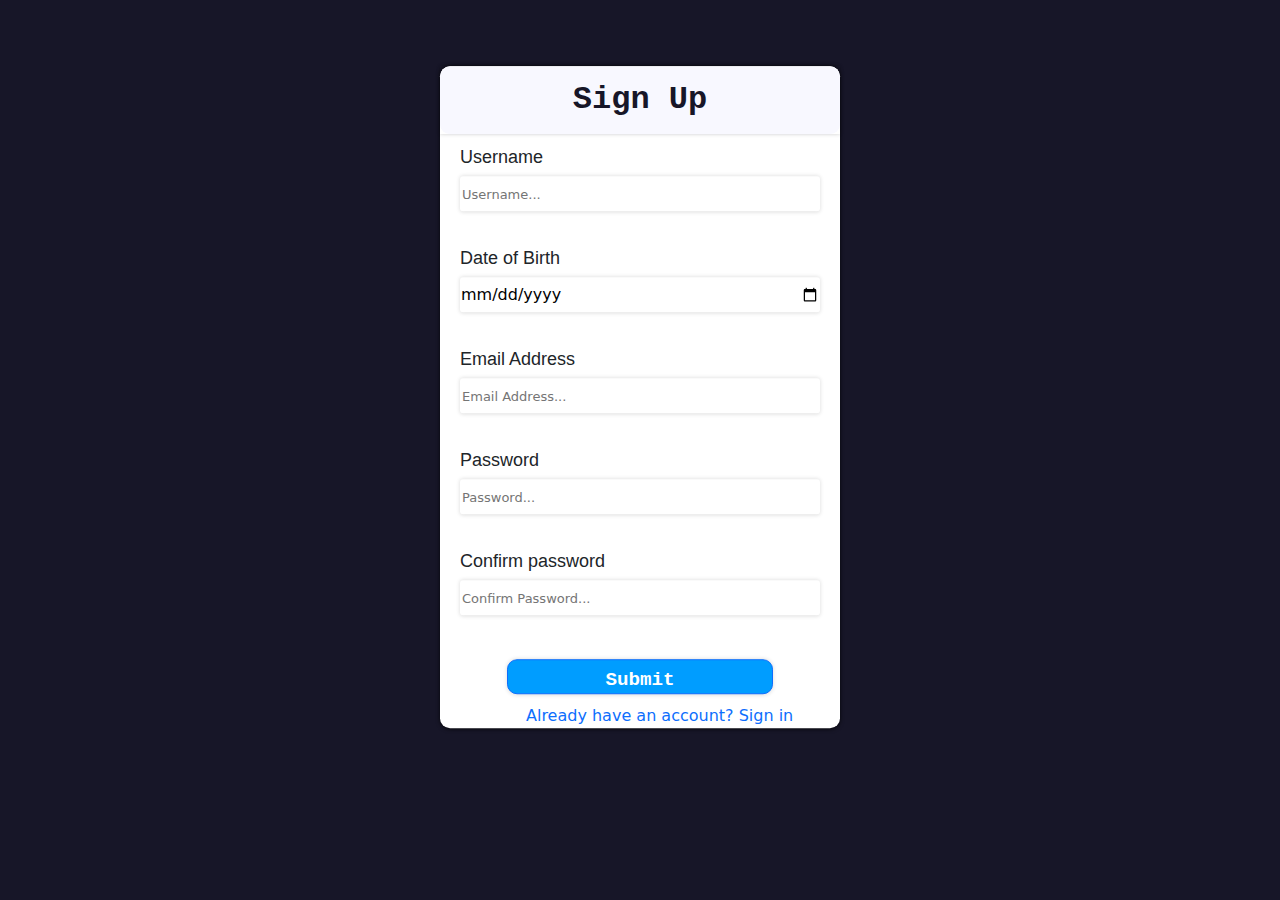
==== index.html @ 1ea38240 "css file" ====
<!DOCTYPE html>
<html lang="en">
<head>
    <meta charset="UTF-8">
    <meta http-equiv="X-UA-Compatible" content="IE=edge">
    <meta name="viewport" content="width=device-width, initial-scale=1.0">
    <title>Form Validation</title>
    <link rel="stylesheet" href="https://cdnjs.cloudflare.com/ajax/libs/font-awesome/6.1.1/css/all.min.css" 
    integrity="sha512-KfkfwYDsLkIlwQp6LFnl8zNdLGxu9YAA1QvwINks4PhcElQSvqcyVLLD9aMhXd13uQjoXtEKNosOWaZqXgel0g=="
    crossorigin="anonymous" 
    referrerpolicy="no-referrer" />
    <link rel="preconnect" href="https://fonts.googleapis.com">
    <link rel="preconnect" href="https://fonts.gstatic.com" crossorigin>
    <link href="https://fonts.googleapis.com/css?family=Open+Sans:400,500&display=swap" rel="stylesheet">
    <link href="https://cdn.jsdelivr.net/npm/bootstrap@5.1.3/dist/css/bootstrap.min.css" rel="stylesheet">
    <link rel="stylesheet" href="style.css">
</head>
<body>
    <div id="sign-up-form">
        <div id="header">
            <h2>Sign Up</h2>
        </div>
        <div id="form">
        <form action="">
            <div class="form-element">
                <label for="username">Username</label>
                <input type="text" name="username" id="username" placeholder="Username..." required>
                <i class="fas fa-check-circle"></i>
                <i class="fas fa-exclamation-circle"></i>
                <small>Error message</small>
            </div>
            <div class="form-element">
                <label for="dob">Date of Birth</label>
                <input type="date" name="dob" id="dob" min="07/10/2002" placeholder="DOB..." required>
                <i class="fas fa-check-circle"></i>
                <i class="fas fa-exclamation-circle"></i>
                <small>Error message</small>
            </div>
            <div class="form-element">
                <label for="email">Email Address </label>
                <input type="email" name="email" id="email" placeholder="Email Address..." required>
                <i class="fas fa-check-circle"></i>
                <i class="fas fa-exclamation-circle"></i>
                <small>Error message</small>
            </div>
            <div class="form-element">
                <label for="password">Password</label>
                <input type="password" name="password" id="password" placeholder="Password..." required>
                <i class="fas fa-check-circle"></i>
                <i class="fas fa-exclamation-circle"></i>
                <small>Error message</small>
            </div>
            <div class="form-element">
                <label for="confirm">Confirm password</label>
                <input type="password" name="confirm" id="confirm" placeholder="Confirm Password..." required>
                <i class="fas fa-check-circle"></i>
                <i class="fas fa-exclamation-circle"></i>
                <small>Error message</small>
            </div>
            <input type="submit" value="Submit" class="btn btn-primary">
            <a href="#">Already have an account? Sign in</a>
        </form>
        
    </div>
</div>
<script src="index.js"></script>
</body>
</html>
---- style.css ----
*{
    box-sizing: border-box;
}
body{
    background-color: #171628;
}
#sign-up-form{
    width: 400px;
    height: auto;
    margin-left: auto;
    margin-right: auto;
    transform: translateY(10%);
    background-color: #fff;
    display: block;
    border-radius: 10px;
    box-shadow: 0 0 4px rgba(0, 0, 0, 0.75);
}
#header{
    background-color: ghostwhite;
    border-radius: 10px;

}
#header h2{
    font-family: 'Courier New', Courier, monospace;
    text-align: center;
    font-weight: 600;
    font-size: xx-large;
    padding: 15px;
    box-shadow: 0 0 4px rgba(0, 0, 0, 0.2);
    color: #171628;
}
#form{
    margin-left: auto;
    margin-right: auto;
    width: 95%;
}
form{
    display: block;
}
label{
    display: block;
    margin-top: 5px;
    margin-bottom: 5px;
    font-size: large;
    font-weight:100;
    font-family:'Segoe UI', Tahoma, Geneva, Verdana, sans-serif;
}
input{
    width: 100%;
    height: 35px;
    border-radius: 3px;
    border: none;
    box-shadow: 0 0 4px rgba(0, 0, 0, 0.15);
}
.form-element{
    margin: 10px;
    display: block;
}
.form-element i{
    visibility: hidden;
}
.form-element small{
    visibility: hidden;
}
input[type=submit]{
    background-color: #009dff;
    margin-top: 10px;
    margin-bottom: 10px;
    width: 70%;
    margin-left: 15%;
    border-radius: 10px;
    color: #fff;
    font-family: 'Courier New', Courier, monospace;
    font-weight: 600;
    font-size: larger;
}
input::placeholder{
    font-size: small;
    font-weight: 100;
}
a{
    text-decoration: none;
    margin-left: 20%;
    padding-bottom: 20px;
}
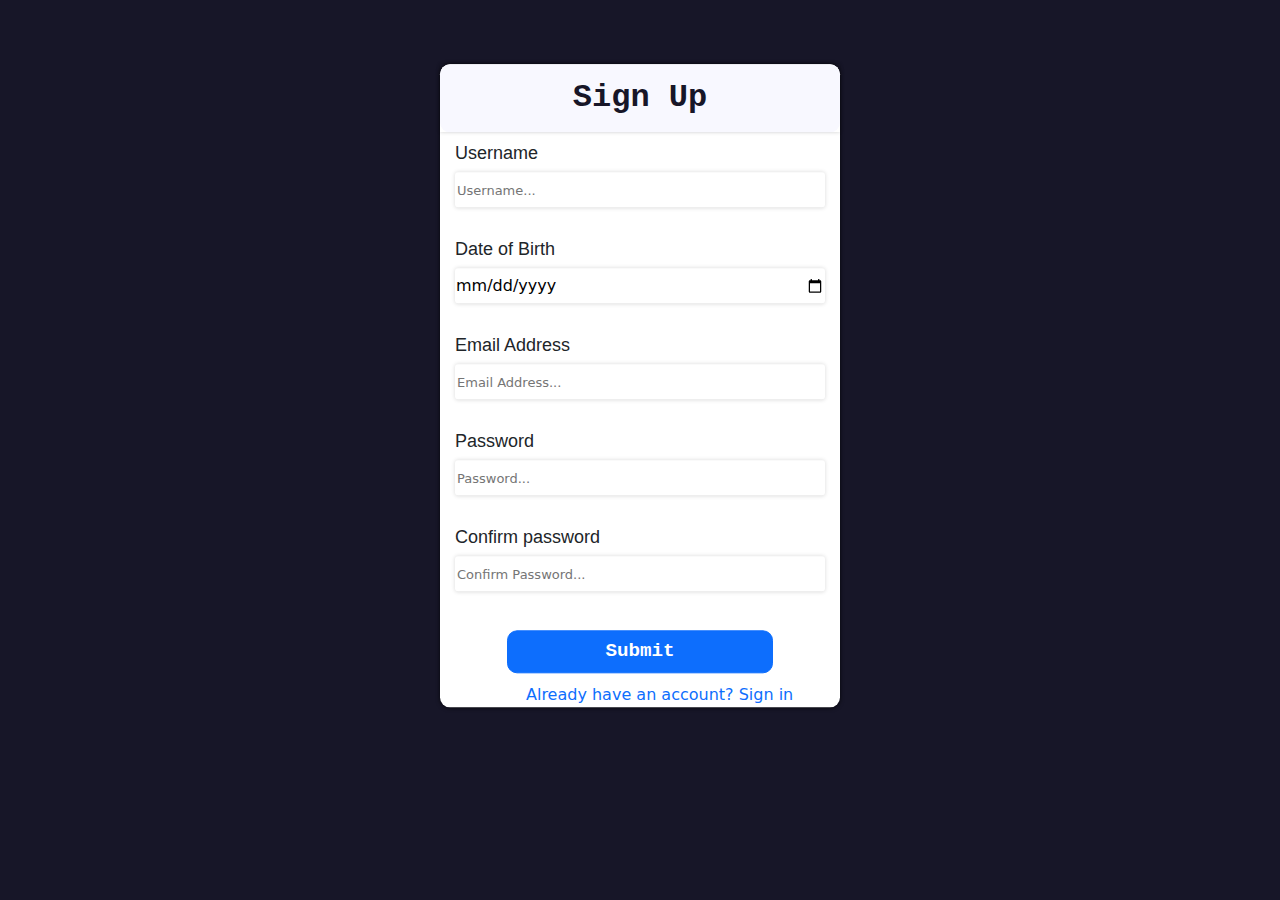
==== commit 489384e0: "all files" ====
--- a/index.html
+++ b/index.html
@@ -21,48 +21,41 @@
             <h2>Sign Up</h2>
         </div>
         <div id="form">
-        <form action="">
+        <form action="next.html">
             <div class="form-element">
                 <label for="username">Username</label>
-                <input type="text" name="username" id="username" placeholder="Username..." required>
-                <i class="fas fa-check-circle"></i>
-                <i class="fas fa-exclamation-circle"></i>
-                <small>Error message</small>
+                <input type="text" name="username" id="username" placeholder="Username...">
+                <small id="errorm">Error message</small>
             </div>
             <div class="form-element">
                 <label for="dob">Date of Birth</label>
-                <input type="date" name="dob" id="dob" min="07/10/2002" placeholder="DOB..." required>
-                <i class="fas fa-check-circle"></i>
-                <i class="fas fa-exclamation-circle"></i>
+                <input type="date" name="dob" id="dob"  onclick="minValue()">
                 <small>Error message</small>
             </div>
             <div class="form-element">
                 <label for="email">Email Address </label>
-                <input type="email" name="email" id="email" placeholder="Email Address..." required>
-                <i class="fas fa-check-circle"></i>
-                <i class="fas fa-exclamation-circle"></i>
+                <input type="email" name="email" id="email" placeholder="Email Address...">
                 <small>Error message</small>
             </div>
             <div class="form-element">
                 <label for="password">Password</label>
-                <input type="password" name="password" id="password" placeholder="Password..." required>
-                <i class="fas fa-check-circle"></i>
-                <i class="fas fa-exclamation-circle"></i>
+                <input type="password" name="password" id="password" placeholder="Password...">
+                <i class="fa fa-eye" id="show" style="top:407px;"></i>
                 <small>Error message</small>
             </div>
             <div class="form-element">
                 <label for="confirm">Confirm password</label>
-                <input type="password" name="confirm" id="confirm" placeholder="Confirm Password..." required>
-                <i class="fas fa-check-circle"></i>
-                <i class="fas fa-exclamation-circle"></i>
+                <input type="password" name="confirm" id="confirm" placeholder="Confirm Password...">
+                <i class="fa fa-eye" id="cshow" style="top:505px;"></i>
                 <small>Error message</small>
             </div>
-            <input type="submit" value="Submit" class="btn btn-primary">
+            <input type="submit" value="Submit" class="btn btn-primary" id="submit">
             <a href="#">Already have an account? Sign in</a>
         </form>
         
     </div>
 </div>
+    </script>
 <script src="index.js"></script>
 </body>
 </html>--- a/style.css
+++ b/style.css
@@ -45,7 +45,7 @@
     font-weight:100;
     font-family:'Segoe UI', Tahoma, Geneva, Verdana, sans-serif;
 }
-input{
+.form-element input{
     width: 100%;
     height: 35px;
     border-radius: 3px;
@@ -53,19 +53,39 @@
     box-shadow: 0 0 4px rgba(0, 0, 0, 0.15);
 }
 .form-element{
-    margin: 10px;
+    margin: 5px;
     display: block;
 }
 .form-element i{
-    visibility: hidden;
+    visibility: visible;
+    position: absolute;
+    left: 89%;
 }
 .form-element small{
-    visibility: hidden;
+    visibility:hidden;
+    color: red;
+}
+.form-element.error small{
+    visibility: visible;
+}
+.form-element.error input{
+    border: 1px solid red;
+}
+.form-element.success input{
+    border: 2px solid lightgreen;
+}
+.form-element.error small{
+    visibility: visible;
+}
+.form-element.error input{
+    border: 1px solid red;
+}
+.form-element.success input{
+    border: 1px solid lightgreen;
 }
 input[type=submit]{
-    background-color: #009dff;
     margin-top: 10px;
-    margin-bottom: 10px;
+    margin-bottom:10px ;
     width: 70%;
     margin-left: 15%;
     border-radius: 10px;
@@ -74,6 +94,7 @@
     font-weight: 600;
     font-size: larger;
 }
+
 input::placeholder{
     font-size: small;
     font-weight: 100;
@@ -82,4 +103,26 @@
     text-decoration: none;
     margin-left: 20%;
     padding-bottom: 20px;
-}+}
+#feedback{
+    display:block;
+    width: 80%;
+    height: 400px;
+    margin-left: auto;
+    margin-right: auto;
+}
+#feedback #check{
+    font-size: 150px;
+    color: green;
+    margin-top: 15%;
+    text-align: center;
+    margin-left: 25%;
+    margin-bottom: 70px;
+}
+#feedback a{
+    font-size: larger;
+    text-align: center;
+    margin-left: 25%;
+    margin-top: 100px;
+    font-family:'Times New Roman', Times, serif;
+}
